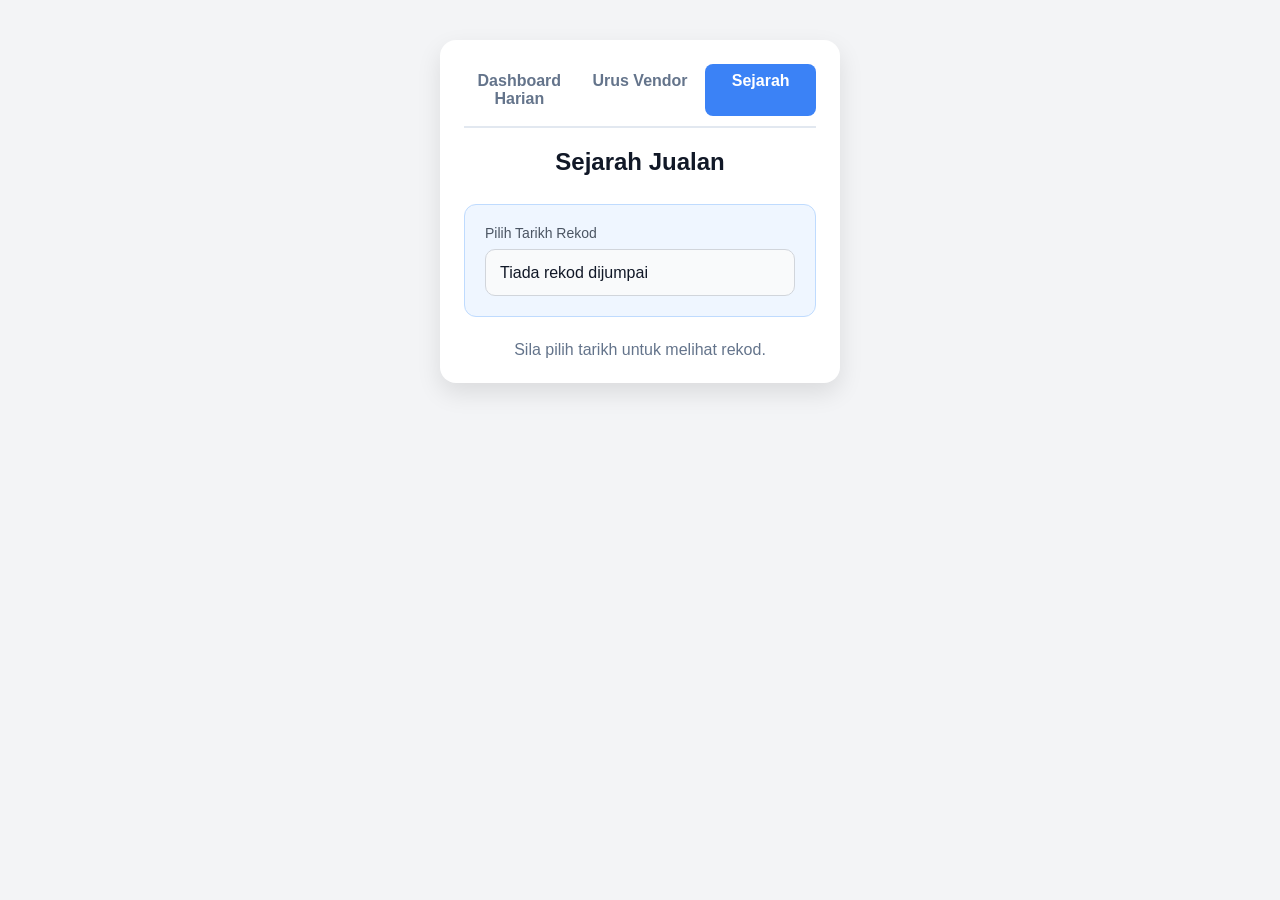
==== sejarah.html @ 257d6af8 "Initial The start of the project" ====
<!DOCTYPE html>
<html lang="en">

<head>
    <meta charset="UTF-8">
    <meta name="viewport" content="width=device-width, initial-scale=1.0">
    <title>Sistem Warung - Sejarah</title>
    <link rel="stylesheet" href="style.css">
    <link rel="manifest" href="manifest.json">
    <meta name="apple-mobile-web-app-capable" content="yes">
    <meta name="apple-mobile-web-app-status-bar-style" content="black">
    <link rel="apple-touch-icon" href="icon.png">
</head>

<body>
    <div class="container">
        <!-- Shared Navigation Menu -->
        <nav class="nav-menu">
            <a href="index.html">Dashboard Harian</a>
            <a href="vendors.html">Urus Vendor</a>
            <a href="sejarah.html" class="active">Sejarah</a>
        </nav>

        <h2>Sejarah Jualan</h2>

        <!-- Date Picker -->
        <div class="results" style="margin-bottom: 24px;">
            <div class="form-group" style="margin-bottom: 0;">
                <label>Pilih Tarikh Rekod</label>
                <select id="tarikhSejarah"></select>
            </div>
        </div>

        <!-- The Viewer -->
        <div id="sejarahContainer">
            <p style="text-align:center; color:#64748b; margin-top:20px;">Sila pilih tarikh untuk melihat rekod.</p>
        </div>
    </div>

    <!-- Load Database First, then Sejarah Logic -->
    <script src="database.js"></script>
    <script src="sejarah.js"></script>
</body>

</html>
---- style.css ----
/* Reset and Base Styles */
* {
    box-sizing: border-box;
    margin: 0;
    padding: 0;
    font-family: -apple-system, BlinkMacSystemFont, "Segoe UI", Roboto, Helvetica, Arial, sans-serif;
}

body {
    /* A soft gray background for the laptop screen */
    background-color: #f3f4f6;
    display: flex;
    justify-content: center;
    padding: 40px 20px;
}

/* The "Mobile Phone" Container */
.container {
    background-color: #ffffff;
    width: 100%;
    max-width: 400px;
    /* Forces iPhone width */
    border-radius: 16px;
    box-shadow: 0 10px 25px rgba(0, 0, 0, 0.1);
    padding: 24px;
}

h2 {
    text-align: center;
    color: #111827;
    margin-bottom: 24px;
    font-size: 1.5rem;
    font-weight: 600;
}

/* Form Layout */
.form-group {
    margin-bottom: 16px;
}

.form-row {
    display: flex;
    gap: 12px;
}

.form-row .form-group {
    flex: 1;
    /* Splits side-by-side inputs evenly */
}

label {
    display: block;
    font-size: 0.875rem;
    color: #4b5563;
    margin-bottom: 8px;
    font-weight: 500;
}

input,
select {
    width: 100%;
    padding: 14px;
    border: 1px solid #d1d5db;
    border-radius: 10px;
    font-size: 1rem;
    color: #111827;
    background-color: #f9fafb;
    transition: all 0.2s ease;
    -webkit-appearance: none;
    /* Makes dropdowns look like native app buttons */
    appearance: none;
}

input:focus,
select:focus {
    outline: none;
    border-color: #3b82f6;
    background-color: #ffffff;
    box-shadow: 0 0 0 3px rgba(59, 130, 246, 0.2);
}

/* Results Card */
.results {
    margin-top: 28px;
    background-color: #eff6ff;
    /* Light blue tint to highlight totals */
    padding: 20px;
    border-radius: 12px;
    border: 1px solid #bfdbfe;
}

.results p {
    font-size: 1rem;
    color: #334155;
    margin-bottom: 12px;
    display: flex;
    justify-content: space-between;
}

.results p:last-child {
    margin-bottom: 0;
    font-size: 1.15rem;
    color: #1e3a8a;
    border-top: 1px solid #93c5fd;
    padding-top: 12px;
    margin-top: 4px;
}

.btn-primary {
    width: 100%;
    padding: 14px;
    background-color: #3b82f6;
    color: white;
    border: none;
    border-radius: 10px;
    font-size: 1rem;
    font-weight: 600;
    cursor: pointer;
    margin-top: 10px;
}

.btn-danger {
    width: 100%;
    padding: 14px;
    background-color: #ef4444;
    color: white;
    border: none;
    border-radius: 10px;
    font-size: 1rem;
    font-weight: 600;
    cursor: pointer;
    margin-top: 20px;
}

.grand-total {
    background-color: #fef2f2;
    border-color: #fca5a5;
    margin-top: 30px;
}

.grand-total p:last-child {
    border-top-color: #f87171;
    color: #991b1b;
}

.btn-padam {
    background-color: transparent;
    color: #ef4444;
    border: 1px solid #ef4444;
    padding: 8px;
    border-radius: 6px;
    margin-top: 12px;
    cursor: pointer;
    width: 100%;
    font-weight: 600;
}

/* Vendor Grouping Styles */
.vendor-group {
    margin-top: 24px;
    background-color: #f8fafc;
    /* Very light gray/blue */
    border: 2px solid #cbd5e1;
    border-radius: 12px;
    padding: 16px;
}

.vendor-header {
    border-bottom: 2px solid #94a3b8;
    padding-bottom: 12px;
    margin-bottom: 16px;
}

.vendor-header h3 {
    color: #334155;
    font-size: 1.1rem;
    margin-bottom: 6px;
    text-align: left;
}

.vendor-header p {
    color: #047857;
    /* High contrast green for the payout */
    font-weight: 700;
    font-size: 1.15rem;
}

/* Adjusting the item cards to fit inside the vendor box */
.item-card {
    margin-top: 12px;
    padding: 16px;
    background-color: #ffffff;
    box-shadow: 0 2px 4px rgba(0, 0, 0, 0.05);
}

/* Navigation Menu */
.nav-menu {
    display: flex;
    gap: 10px;
    margin-bottom: 20px;
    border-bottom: 2px solid #e2e8f0;
    padding-bottom: 10px;
}

.nav-menu a {
    flex: 1;
    text-align: center;
    text-decoration: none;
    color: #64748b;
    font-weight: 600;
    padding: 8px 0;
    border-radius: 8px;
}

.nav-menu a.active {
    background-color: #3b82f6;
    color: white;
}

/* WhatsApp Button */
.btn-whatsapp {
    width: 100%;
    padding: 12px;
    background-color: #25D366;
    color: white;
    border: none;
    border-radius: 8px;
    font-size: 0.95rem;
    font-weight: 600;
    cursor: pointer;
    margin-top: 12px;
    box-shadow: 0 2px 4px rgba(37, 211, 102, 0.2);
}

.btn-whatsapp:active {
    background-color: #1ea952;
}
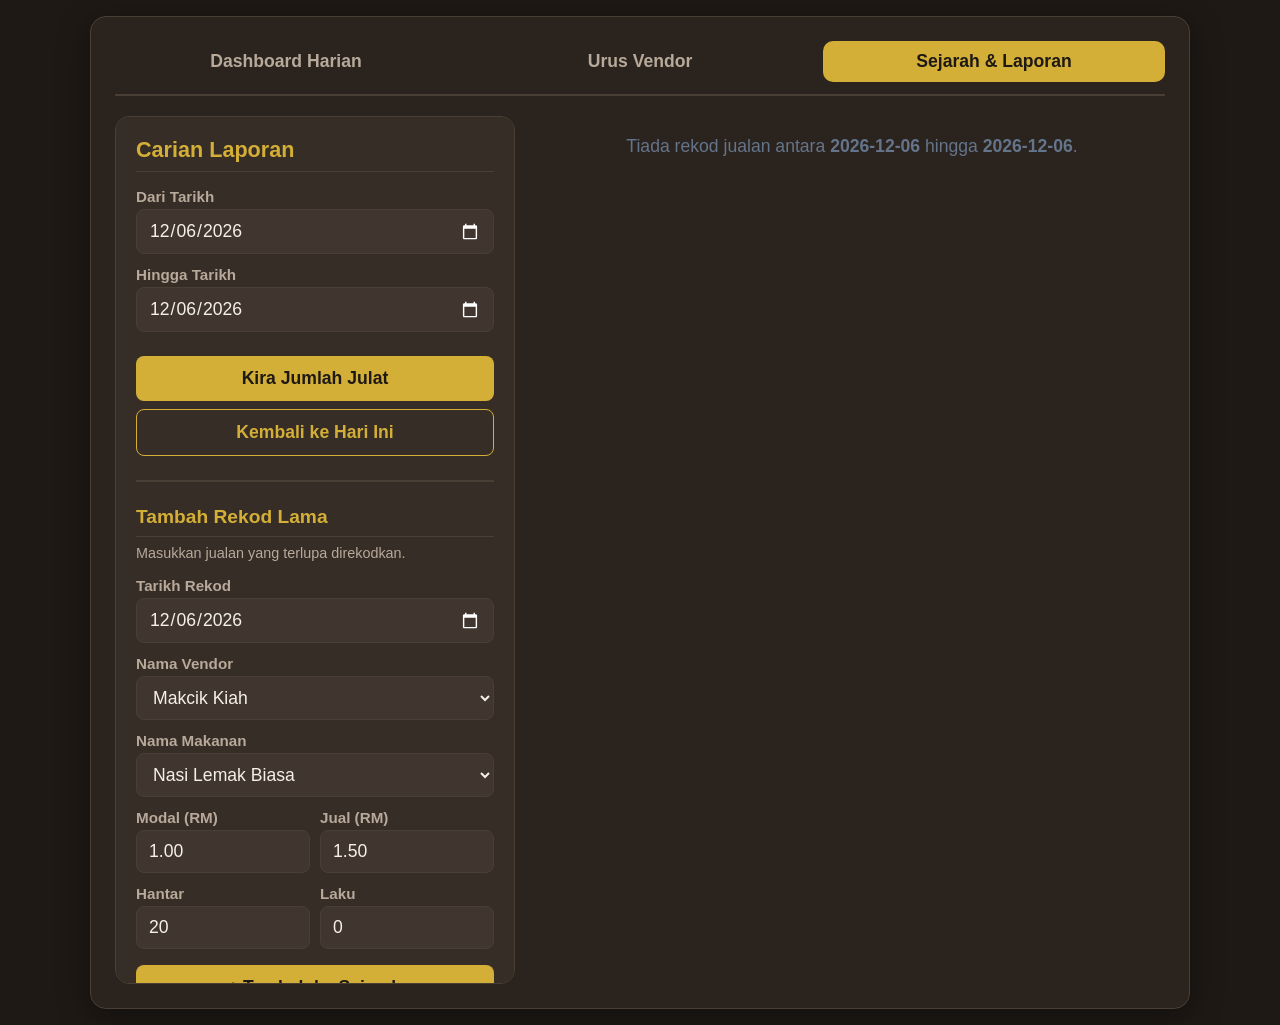
==== commit b77aaa57: "Features, Theme, Offline(?) update! i used my sleeptime for this bs" ====
--- a/sejarah.html
+++ b/sejarah.html
@@ -8,38 +8,95 @@
     <link rel="stylesheet" href="style.css">
     <link rel="manifest" href="manifest.json">
     <meta name="apple-mobile-web-app-capable" content="yes">
-    <meta name="apple-mobile-web-app-status-bar-style" content="black">
-    <link rel="apple-touch-icon" href="icon.png">
+    <meta name="apple-mobile-web-app-status-bar-style" content="black-translucent">
 </head>
 
 <body>
     <div class="container">
-        <!-- Shared Navigation Menu -->
         <nav class="nav-menu">
             <a href="index.html">Dashboard Harian</a>
             <a href="vendors.html">Urus Vendor</a>
-            <a href="sejarah.html" class="active">Sejarah</a>
+            <a href="sejarah.html" class="active">Sejarah & Laporan</a>
         </nav>
 
-        <h2>Sejarah Jualan</h2>
+        <div class="management-grid">
+            <div class="form-panel">
+                <h2>Carian Laporan</h2>
 
-        <!-- Date Picker -->
-        <div class="results" style="margin-bottom: 24px;">
-            <div class="form-group" style="margin-bottom: 0;">
-                <label>Pilih Tarikh Rekod</label>
-                <select id="tarikhSejarah"></select>
+                <div class="form-group">
+                    <label>Dari Tarikh</label>
+                    <input type="date" id="tarikhMula">
+                </div>
+                <div class="form-group">
+                    <label>Hingga Tarikh</label>
+                    <input type="date" id="tarikhAkhir">
+                </div>
+
+                <button id="btnFilterRange" class="btn-primary" style="margin-top: 12px;">Kira Jumlah Julat</button>
+                <button id="btnSetHariIni" class="btn-primary"
+                    style="margin-top: 8px; background-color: transparent; border: 1.5px solid var(--accent-gold); color: var(--accent-gold);">Kembali
+                    ke Hari Ini</button>
+
+                <hr style="border: 1px solid var(--border-color); margin: 24px 0;">
+
+                <h2 style="font-size: 1.2rem; margin-bottom: 8px;">Tambah Rekod Lama</h2>
+                <p style="font-size: 0.9rem; color: var(--text-muted); margin-bottom: 16px;">Masukkan jualan yang
+                    terlupa direkodkan.</p>
+
+                <div class="form-group">
+                    <label>Tarikh Rekod</label>
+                    <input type="date" id="manualTarikh">
+                </div>
+                <div class="form-group">
+                    <label>Nama Vendor</label>
+                    <select id="manualVendorName"></select>
+                </div>
+                <div class="form-group">
+                    <label>Nama Makanan</label>
+                    <select id="manualFoodName"></select>
+                </div>
+
+                <div class="form-row">
+                    <div class="form-group">
+                        <label>Modal (RM)</label>
+                        <input type="number" id="manualHargaV" value="1.00" step="0.10">
+                    </div>
+                    <div class="form-group">
+                        <label>Jual (RM)</label>
+                        <input type="number" id="manualHargaJ" value="1.50" step="0.10">
+                    </div>
+                </div>
+
+                <div class="form-row">
+                    <div class="form-group">
+                        <label>Hantar</label>
+                        <input type="number" id="manualQtyHantar" value="20">
+                    </div>
+                    <div class="form-group">
+                        <label>Laku</label>
+                        <input type="number" id="manualQtyLaku" value="0">
+                    </div>
+                </div>
+
+                <button id="btnTambahManual" class="btn-primary">+ Tambah ke Sejarah</button>
             </div>
-        </div>
 
-        <!-- The Viewer -->
-        <div id="sejarahContainer">
-            <p style="text-align:center; color:#64748b; margin-top:20px;">Sila pilih tarikh untuk melihat rekod.</p>
+            <div class="feed-panel">
+                <div id="sejarahContainer">
+                    <p style="text-align:center; color: var(--text-muted); margin-top:20px; font-size: 1.1rem;">Sila
+                        pilih tarikh untuk melihat rekod.</p>
+                </div>
+            </div>
         </div>
     </div>
 
-    <!-- Load Database First, then Sejarah Logic -->
     <script src="database.js"></script>
     <script src="sejarah.js"></script>
+    <script>
+        if ('serviceWorker' in navigator) {
+            window.addEventListener('load', () => { navigator.serviceWorker.register('sw.js'); });
+        }
+    </script>
 </body>
 
 </html>
--- a/style.css
+++ b/style.css
@@ -1,237 +1,355 @@
+/* =========================================
+   ZHONGLI / GEO THEME (Dark Coffee & Gold) 
+   ========================================= */
+
+:root {
+    /* Backgrounds */
+    --bg-page: #1e1915;
+    /* Very dark coffee brown */
+    --bg-panel: #2b241e;
+    /* Slightly lighter charcoal brown */
+    --bg-card: #362d26;
+    /* Warm dark grey-brown for cards */
+    --bg-input: #40362f;
+    /* Input field background */
+
+    /* Accents (Geo Gold/Yellow) */
+    --accent-gold: #d4af37;
+    /* Metallic ginkgo gold */
+    --accent-gold-hover: #e5c158;
+    --accent-gold-muted: rgba(212, 175, 55, 0.15);
+
+    /* Text Colors */
+    --text-main: #f5f0e6;
+    /* Soft parchment white */
+    --text-muted: #b8a99a;
+    /* Muted sand/beige */
+    --text-dark: #1e1915;
+    /* Dark brown for buttons/contrast */
+
+    /* UI Elements */
+    --border-color: #4a3f35;
+    --danger: #ef4444;
+    /* Keep red for deletes */
+    --whatsapp: #22c55e;
+    /* Keep green for WhatsApp recognition */
+}
+
 /* Reset and Base Styles */
 * {
     box-sizing: border-box;
     margin: 0;
     padding: 0;
-    font-family: -apple-system, BlinkMacSystemFont, "Segoe UI", Roboto, Helvetica, Arial, sans-serif;
+    font-family: -apple-system, BlinkMacSystemFont, "Segoe UI", Roboto, sans-serif;
 }
 
 body {
-    /* A soft gray background for the laptop screen */
-    background-color: #f3f4f6;
+    background-color: var(--bg-page);
+    color: var(--text-main);
     display: flex;
     justify-content: center;
-    padding: 40px 20px;
+    padding: 16px;
 }
 
 /* The "Mobile Phone" Container */
 .container {
-    background-color: #ffffff;
+    background-color: var(--bg-panel);
     width: 100%;
-    max-width: 400px;
-    /* Forces iPhone width */
+    max-width: 1100px;
     border-radius: 16px;
-    box-shadow: 0 10px 25px rgba(0, 0, 0, 0.1);
+    box-shadow: 0 8px 32px rgba(0, 0, 0, 0.4);
     padding: 24px;
-}
-
+    border: 1px solid var(--border-color);
+}
+
+.dashboard-grid,
+.management-grid {
+    display: grid;
+    grid-template-columns: 1fr;
+    gap: 24px;
+}
+
+/* Tablet / iPad Landscape Layout */
+@media (min-width: 768px) {
+    .dashboard-grid {
+        grid-template-columns: 360px 1fr;
+        align-items: start;
+    }
+
+    .management-grid {
+        grid-template-columns: 400px 1fr;
+        gap: 24px;
+        align-items: start;
+    }
+
+    .form-panel {
+        position: sticky;
+        top: 16px;
+        background: var(--bg-card);
+        padding: 20px;
+        border-radius: 14px;
+        border: 1px solid var(--border-color);
+        max-height: calc(100vh - 32px);
+        overflow-y: auto;
+    }
+}
+
+/* Typography & Headings */
 h2 {
-    text-align: center;
-    color: #111827;
-    margin-bottom: 24px;
-    font-size: 1.5rem;
-    font-weight: 600;
+    color: var(--accent-gold);
+    font-size: 1.35rem;
+    margin-bottom: 16px;
+    border-bottom: 1px solid var(--border-color);
+    padding-bottom: 8px;
+}
+
+h3 {
+    color: var(--text-main);
 }
 
 /* Form Layout */
 .form-group {
-    margin-bottom: 16px;
+    margin-bottom: 12px;
 }
 
 .form-row {
     display: flex;
-    gap: 12px;
+    gap: 10px;
 }
 
 .form-row .form-group {
     flex: 1;
-    /* Splits side-by-side inputs evenly */
 }
 
 label {
     display: block;
-    font-size: 0.875rem;
-    color: #4b5563;
-    margin-bottom: 8px;
-    font-weight: 500;
+    font-size: 0.95rem;
+    color: var(--text-muted);
+    margin-bottom: 4px;
+    font-weight: 600;
 }
 
 input,
 select {
     width: 100%;
-    padding: 14px;
-    border: 1px solid #d1d5db;
-    border-radius: 10px;
-    font-size: 1rem;
-    color: #111827;
-    background-color: #f9fafb;
-    transition: all 0.2s ease;
-    -webkit-appearance: none;
-    /* Makes dropdowns look like native app buttons */
-    appearance: none;
+    padding: 10px 12px;
+    border: 1.5px solid var(--border-color);
+    border-radius: 8px;
+    font-size: 1.1rem;
+    color: var(--text-main);
+    background-color: var(--bg-input);
+    color-scheme: dark;
+    /* Makes date picker icon white */
 }
 
 input:focus,
 select:focus {
     outline: none;
-    border-color: #3b82f6;
-    background-color: #ffffff;
-    box-shadow: 0 0 0 3px rgba(59, 130, 246, 0.2);
-}
-
-/* Results Card */
-.results {
-    margin-top: 28px;
-    background-color: #eff6ff;
-    /* Light blue tint to highlight totals */
-    padding: 20px;
-    border-radius: 12px;
-    border: 1px solid #bfdbfe;
-}
-
-.results p {
-    font-size: 1rem;
-    color: #334155;
-    margin-bottom: 12px;
-    display: flex;
-    justify-content: space-between;
-}
-
-.results p:last-child {
-    margin-bottom: 0;
-    font-size: 1.15rem;
-    color: #1e3a8a;
-    border-top: 1px solid #93c5fd;
-    padding-top: 12px;
-    margin-top: 4px;
-}
-
-.btn-primary {
-    width: 100%;
-    padding: 14px;
-    background-color: #3b82f6;
-    color: white;
-    border: none;
-    border-radius: 10px;
-    font-size: 1rem;
-    font-weight: 600;
-    cursor: pointer;
-    margin-top: 10px;
-}
-
-.btn-danger {
-    width: 100%;
-    padding: 14px;
-    background-color: #ef4444;
-    color: white;
-    border: none;
-    border-radius: 10px;
-    font-size: 1rem;
-    font-weight: 600;
-    cursor: pointer;
-    margin-top: 20px;
-}
-
-.grand-total {
-    background-color: #fef2f2;
-    border-color: #fca5a5;
-    margin-top: 30px;
-}
-
-.grand-total p:last-child {
-    border-top-color: #f87171;
-    color: #991b1b;
-}
-
-.btn-padam {
-    background-color: transparent;
-    color: #ef4444;
-    border: 1px solid #ef4444;
-    padding: 8px;
-    border-radius: 6px;
-    margin-top: 12px;
-    cursor: pointer;
-    width: 100%;
-    font-weight: 600;
-}
-
-/* Vendor Grouping Styles */
-.vendor-group {
-    margin-top: 24px;
-    background-color: #f8fafc;
-    /* Very light gray/blue */
-    border: 2px solid #cbd5e1;
-    border-radius: 12px;
-    padding: 16px;
-}
-
-.vendor-header {
-    border-bottom: 2px solid #94a3b8;
-    padding-bottom: 12px;
-    margin-bottom: 16px;
-}
-
-.vendor-header h3 {
-    color: #334155;
-    font-size: 1.1rem;
-    margin-bottom: 6px;
-    text-align: left;
-}
-
-.vendor-header p {
-    color: #047857;
-    /* High contrast green for the payout */
-    font-weight: 700;
-    font-size: 1.15rem;
-}
-
-/* Adjusting the item cards to fit inside the vendor box */
-.item-card {
-    margin-top: 12px;
-    padding: 16px;
-    background-color: #ffffff;
-    box-shadow: 0 2px 4px rgba(0, 0, 0, 0.05);
+    border-color: var(--accent-gold);
 }
 
 /* Navigation Menu */
 .nav-menu {
     display: flex;
-    gap: 10px;
+    gap: 12px;
     margin-bottom: 20px;
-    border-bottom: 2px solid #e2e8f0;
-    padding-bottom: 10px;
+    border-bottom: 2px solid var(--border-color);
+    padding-bottom: 12px;
 }
 
 .nav-menu a {
     flex: 1;
     text-align: center;
     text-decoration: none;
-    color: #64748b;
-    font-weight: 600;
-    padding: 8px 0;
-    border-radius: 8px;
+    color: var(--text-muted);
+    font-weight: 700;
+    font-size: 1.1rem;
+    padding: 10px 0;
+    border-radius: 10px;
+    transition: all 0.2s ease;
 }
 
 .nav-menu a.active {
-    background-color: #3b82f6;
-    color: white;
-}
-
-/* WhatsApp Button */
-.btn-whatsapp {
+    background-color: var(--accent-gold);
+    color: var(--text-dark);
+}
+
+/* Buttons */
+.btn-primary {
     width: 100%;
     padding: 12px;
-    background-color: #25D366;
-    color: white;
+    background-color: var(--accent-gold);
+    color: var(--text-dark);
     border: none;
     border-radius: 8px;
-    font-size: 0.95rem;
+    font-size: 1.1rem;
+    font-weight: 700;
+    cursor: pointer;
+    margin-top: 4px;
+    transition: background-color 0.2s ease;
+}
+
+.btn-primary:hover {
+    background-color: var(--accent-gold-hover);
+}
+
+.btn-danger {
+    width: 100%;
+    padding: 10px;
+    background-color: transparent;
+    color: var(--danger);
+    border: 1.5px solid var(--danger);
+    border-radius: 8px;
+    font-size: 1rem;
+    font-weight: 700;
+    cursor: pointer;
+    margin-top: 8px;
+}
+
+.btn-padam,
+.btn-del {
+    background: rgba(239, 68, 68, 0.1);
+    color: #f87171;
+    border: 1px solid rgba(239, 68, 68, 0.3);
+    border-radius: 6px;
+    cursor: pointer;
+}
+
+.btn-del {
+    font-size: 1.3rem;
+    width: 32px;
+    height: 32px;
+    display: flex;
+    align-items: center;
+    justify-content: center;
+}
+
+/* Left Panel Summary (Grand Total) */
+.grand-total {
+    margin-top: 16px;
+    background-color: var(--accent-gold-muted);
+    border: 1.5px solid var(--accent-gold);
+    padding: 14px;
+    border-radius: 10px;
+}
+
+.grand-total p {
+    font-size: 1.05rem;
+    color: var(--text-main);
+    display: flex;
+    justify-content: space-between;
+    margin-bottom: 6px;
+}
+
+.grand-total p b {
+    font-size: 1.25rem;
+    color: var(--accent-gold);
+}
+
+/* Right Panel: Compact Vendor Cards */
+.vendor-group {
+    background-color: var(--bg-card);
+    border: 1px solid var(--border-color);
+    border-radius: 12px;
+    padding: 16px;
+    margin-bottom: 16px;
+}
+
+.vendor-header {
+    display: flex;
+    justify-content: space-between;
+    align-items: center;
+    border-bottom: 1px solid var(--border-color);
+    padding-bottom: 10px;
+    margin-bottom: 8px;
+}
+
+.vendor-payout-text {
+    font-size: 1.15rem;
+    color: var(--text-muted);
+}
+
+.vendor-payout-text b {
+    font-size: 1.35rem;
+    color: var(--accent-gold);
+}
+
+/* Compact Item Rows */
+.item-row {
+    display: flex;
+    justify-content: space-between;
+    align-items: center;
+    padding: 8px 12px;
+    background: var(--bg-input);
+    border-radius: 8px;
+    margin-top: 6px;
+}
+
+.item-main {
+    display: flex;
+    flex-direction: column;
+}
+
+.item-name {
+    font-size: 1.25rem;
+    font-weight: 700;
+    color: var(--accent-gold);
+}
+
+.item-stats {
+    font-size: 1.05rem;
+    color: var(--text-muted);
+}
+
+.item-stats b {
+    color: var(--text-main);
+}
+
+.item-right {
+    display: flex;
+    align-items: center;
+    gap: 12px;
+}
+
+.item-amount {
+    font-size: 1.4rem;
+    font-weight: 700;
+    color: var(--text-main);
+}
+
+/* Auto-Calculate Mode Toggle */
+.toggle-container {
+    display: flex;
+    background: var(--bg-input);
+    border-radius: 8px;
+    padding: 3px;
+    gap: 2px;
+}
+
+.toggle-btn {
+    background: transparent;
+    border: none;
+    padding: 6px 12px;
+    border-radius: 6px;
+    font-size: 0.9rem;
     font-weight: 600;
-    cursor: pointer;
-    margin-top: 12px;
-    box-shadow: 0 2px 4px rgba(37, 211, 102, 0.2);
-}
-
-.btn-whatsapp:active {
-    background-color: #1ea952;
+    color: var(--text-muted);
+    cursor: pointer;
+}
+
+.toggle-btn.active {
+    background: var(--accent-gold);
+    color: var(--text-dark);
+}
+
+/* WhatsApp Button */
+.btn-whatsapp-compact {
+    background-color: var(--whatsapp);
+    color: #000;
+    border: none;
+    padding: 10px 16px;
+    border-radius: 8px;
+    font-size: 1rem;
+    font-weight: 700;
+    cursor: pointer;
 }
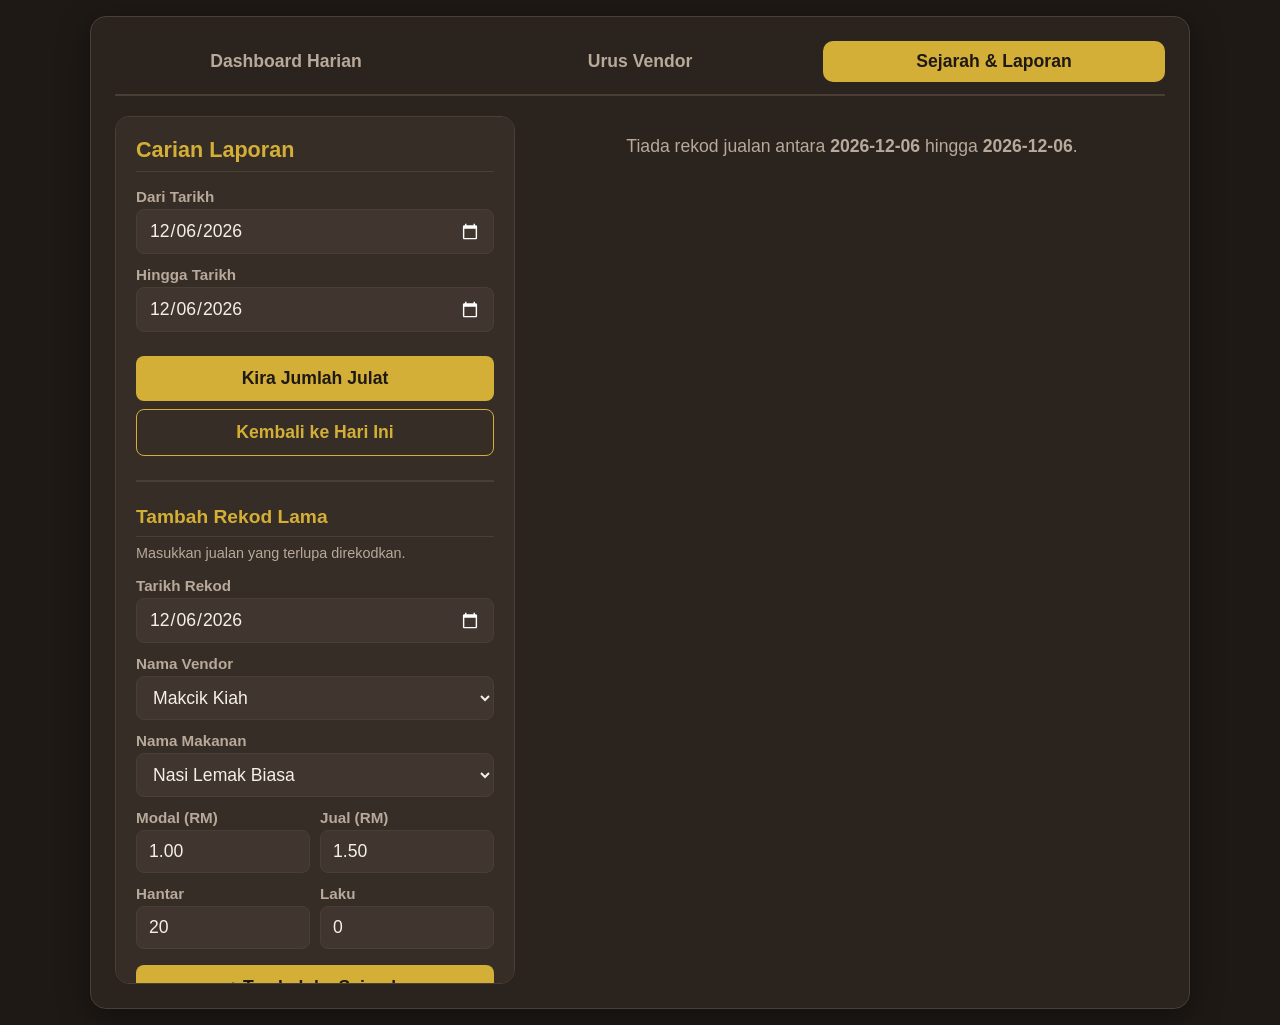
==== commit fc5e6268: "V3: Check-in, History Receipts and Smooth Anims bogos binted" ====
--- a/sejarah.html
+++ b/sejarah.html
@@ -7,6 +7,7 @@
     <title>Sistem Warung - Sejarah</title>
     <link rel="stylesheet" href="style.css">
     <link rel="manifest" href="manifest.json">
+    <meta name="view-transition" content="same-origin">
     <meta name="apple-mobile-web-app-capable" content="yes">
     <meta name="apple-mobile-web-app-status-bar-style" content="black-translucent">
 </head>
--- a/style.css
+++ b/style.css
@@ -352,4 +352,84 @@
     font-size: 1rem;
     font-weight: 700;
     cursor: pointer;
+}
+
+/* Phase 2.3: Active Session UI */
+.baki-input-box {
+    width: 70px;
+    padding: 8px;
+    text-align: center;
+    border: 1.5px solid var(--border-color);
+    border-radius: 6px;
+    background: var(--bg-page);
+    color: var(--text-main);
+    font-size: 1.1rem;
+}
+
+.baki-input-box:focus {
+    border-color: var(--accent-gold);
+    outline: none;
+}
+
+.btn-sahkan {
+    background: var(--accent-gold);
+    color: var(--text-dark);
+    border: none;
+    padding: 8px 12px;
+    border-radius: 6px;
+    font-weight: bold;
+    font-size: 0.95rem;
+    cursor: pointer;
+    transition: background 0.2s ease;
+}
+
+.btn-sahkan:hover {
+    background: var(--accent-gold-hover);
+}
+
+.btn-undo {
+    background: transparent;
+    color: var(--text-muted);
+    border: 1px solid var(--border-color);
+    padding: 4px 10px;
+    border-radius: 4px;
+    font-size: 0.85rem;
+    cursor: pointer;
+    margin-top: 4px;
+}
+
+/* =========================================
+   PAGE TRANSITION ANIMATIONS
+   ========================================= */
+
+/* 1. Native Cross-Document View Transitions */
+@view-transition {
+    navigation: auto;
+}
+
+/* 2. Fallback Smooth Load Animation */
+@keyframes smoothLoad {
+    0% {
+        opacity: 0;
+        transform: translateY(12px);
+    }
+
+    100% {
+        opacity: 1;
+        transform: translateY(0);
+    }
+}
+
+.dashboard-grid,
+.management-grid {
+    animation: smoothLoad 0.35s cubic-bezier(0.25, 0.8, 0.25, 1) forwards;
+}
+
+/* Optional: Make the Nav Menu buttons feel more responsive to touch */
+.nav-menu a {
+    transition: background-color 0.2s ease, color 0.2s ease, transform 0.1s ease;
+}
+
+.nav-menu a:active {
+    transform: scale(0.96);
 }
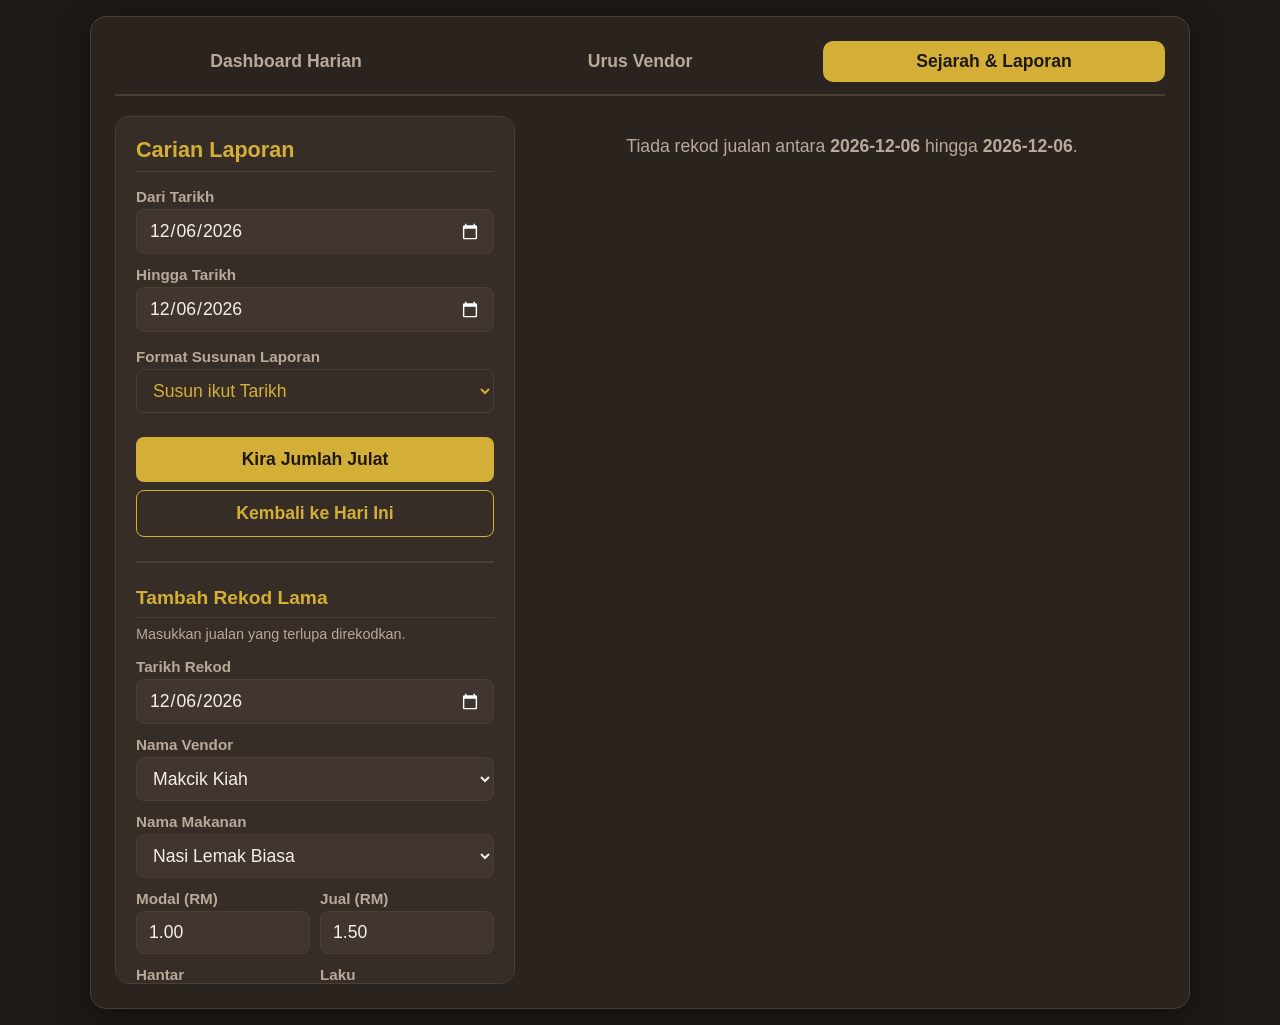
==== commit 57ab65f0: "V3.1 again" ====
--- a/sejarah.html
+++ b/sejarah.html
@@ -31,6 +31,15 @@
                 <div class="form-group">
                     <label>Hingga Tarikh</label>
                     <input type="date" id="tarikhAkhir">
+                </div>
+
+                <!-- NEW: Sorting Format Dropdown -->
+                <div class="form-group" style="margin-top: 16px;">
+                    <label>Format Susunan Laporan</label>
+                    <select id="formatPaparan" style="background-color: var(--bg-card); color: var(--accent-gold);">
+                        <option value="byDate">Susun ikut Tarikh</option>
+                        <option value="byFood">Susun ikut Makanan</option>
+                    </select>
                 </div>
 
                 <button id="btnFilterRange" class="btn-primary" style="margin-top: 12px;">Kira Jumlah Julat</button>
